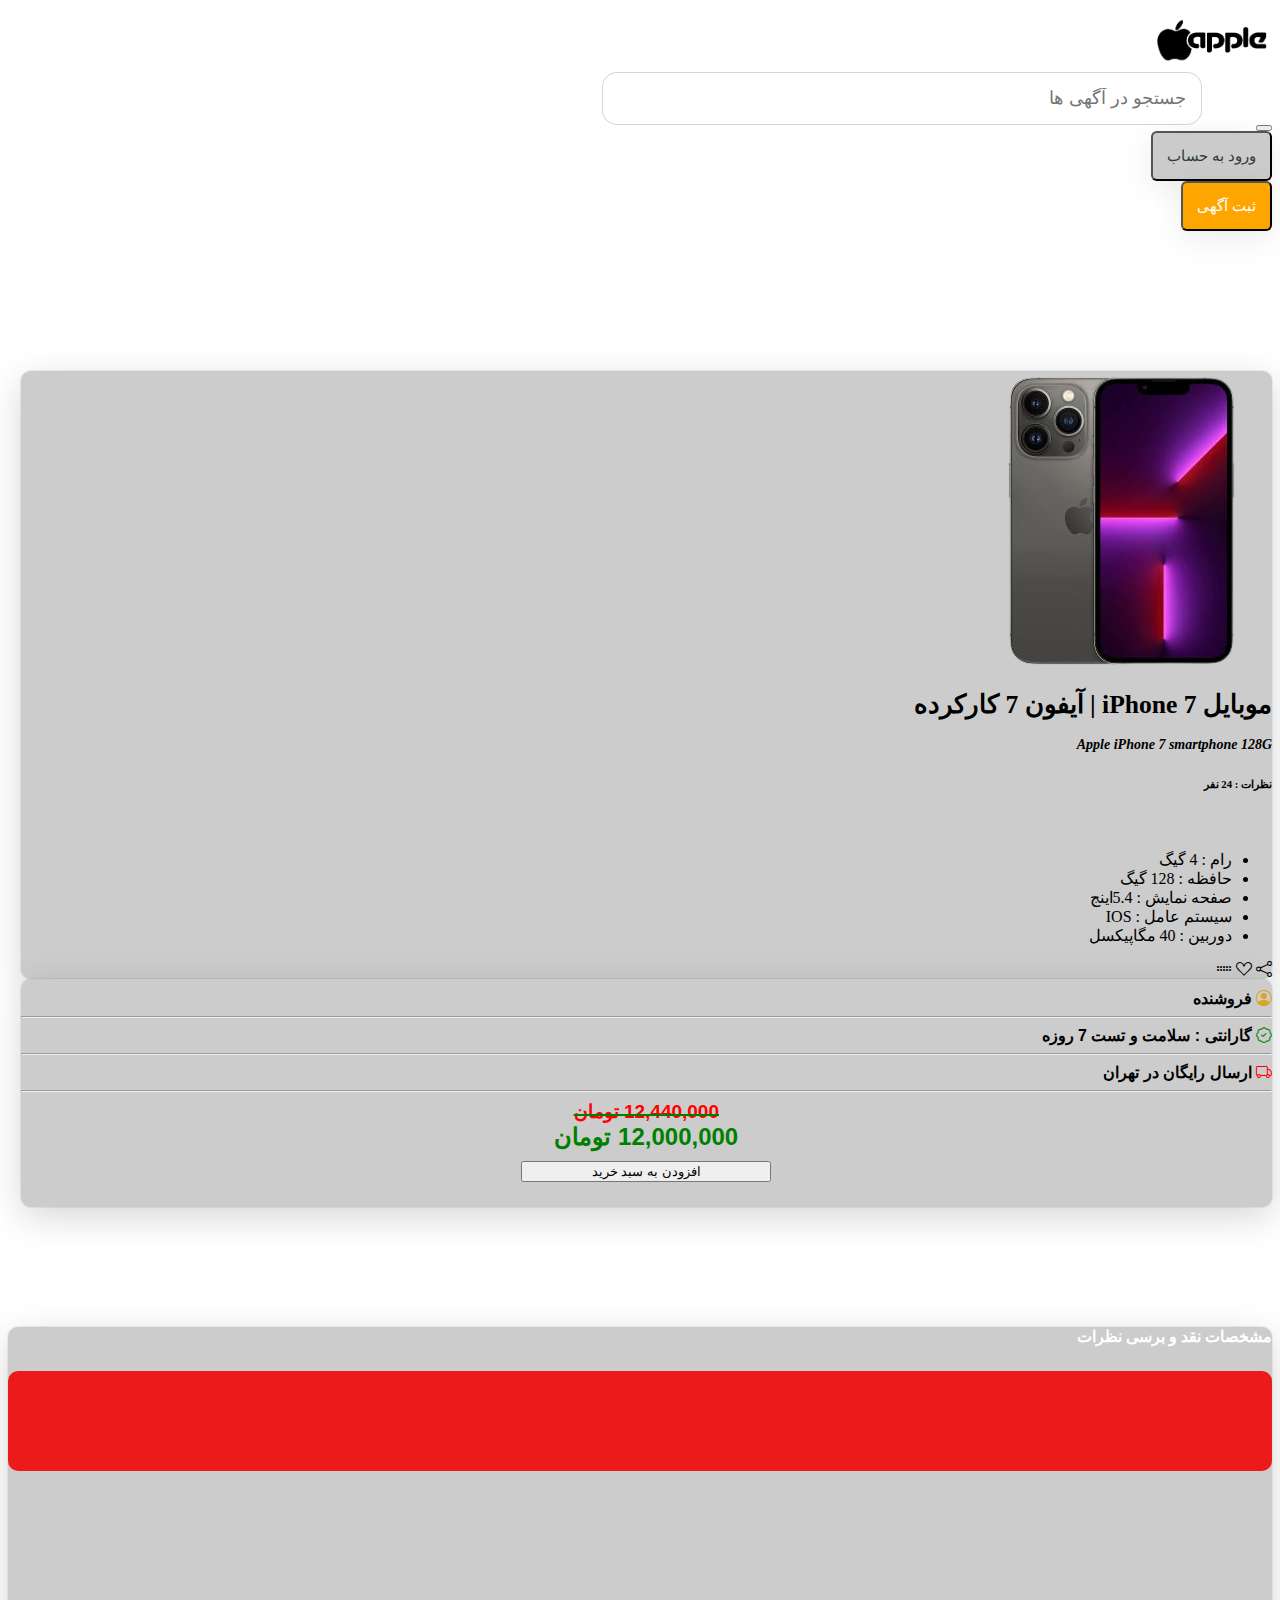
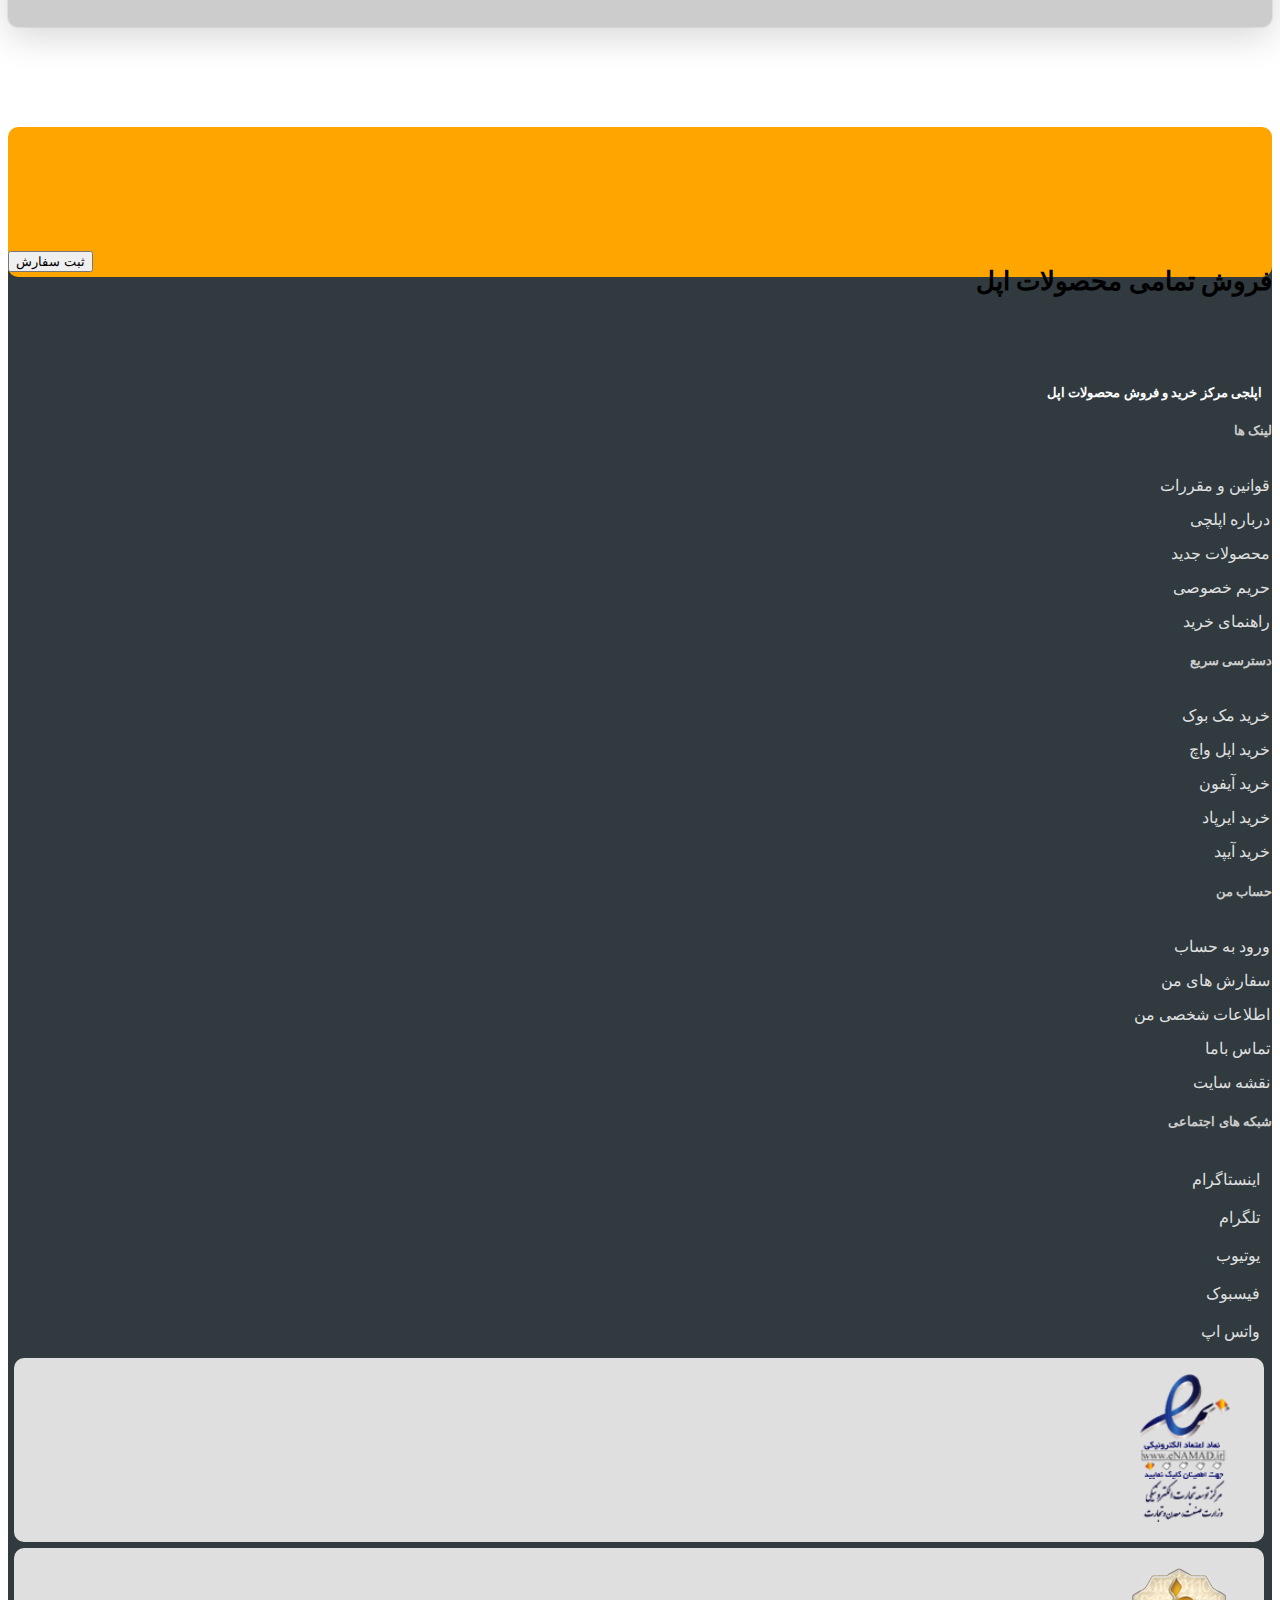
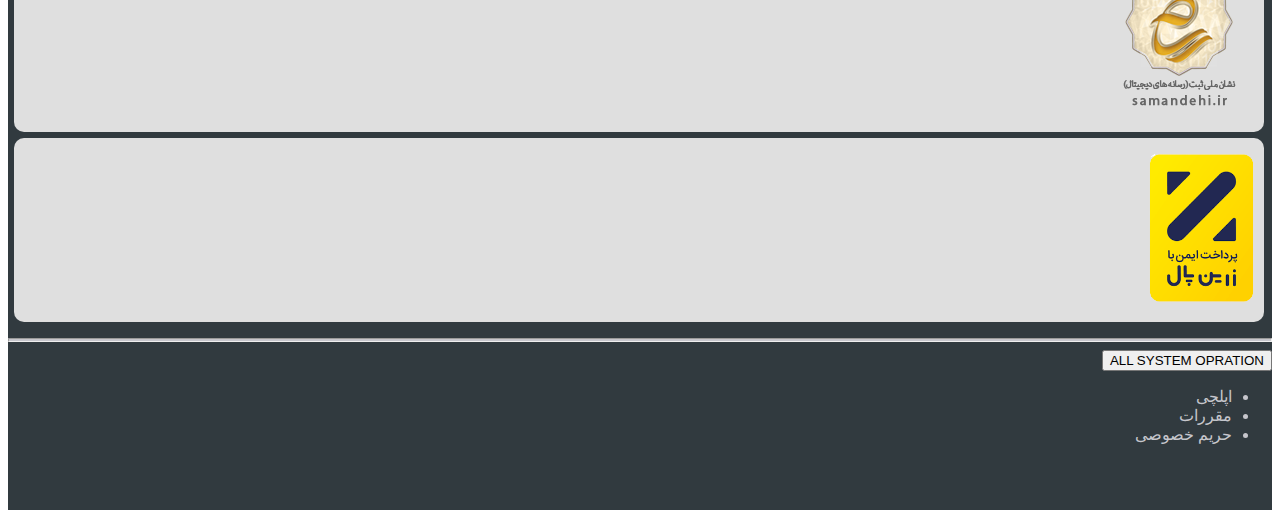
==== pages/product.html @ ddeffa39 "Product Page" ====
<html lang="en" dir="rtl">

<head>
    <meta charset="UTF-8">
    <meta name="viewport" content="width=device-width, initial-scale=1.0">
    <title>Document</title>
    <link href="https://cdn.jsdelivr.net/npm/bootstrap@5.0.2/dist/css/bootstrap.min.css" rel="stylesheet"
        integrity="sha384-EVSTQN3/azprG1Anm3QDgpJLIm9Nao0Yz1ztcQTwFspd3yD65VohhpuuCOmLASjC" crossorigin="anonymous">
    <link rel="stylesheet" href="../style.css">
</head>

<body>
    <div class="container">
        <header>
            <nav class="navbar fixed-top navbar-expand-lg bg-white  navbar-light  px-0 py-3  ">
                <div class="container-xl">

                    <a class="navbar-brand" href="#">
                        <img src="../assets/img/Capture-removebg-preview.png" width="120" class="h-8" alt="...">
                    </a>
                    <div class="mr-5 d-lg-block d-md-block d-none "><input type="search "
                            placeholder="جستجو در آگهی ها " style="width: 600px ; margin-right: 70px"></div>

                    <button class="navbar-toggler" type="button" data-bs-toggle="collapse"
                        data-bs-target="#navbarCollapse" aria-controls="navbarCollapse" aria-expanded="false"
                        aria-label="Toggle navigation">
                        <span class="navbar-toggler-icon"></span>
                    </button>

                    <div class="collapse navbar-collapse" id="navbarCollapse">

                        <div class="navbar-nav mx-lg-auto">

                        </div>

                        <div class="navbar-nav ms-lg-2">
                            <button href="#" class="btn  w-full w-lg-auto login-button " style="padding: 14px">
                                ورود به حساب
                            </button>
                        </div>

                        <div class="navbar-nav pe-3">
                            <button href="#" class="btn   w-full w-lg-auto order-button" style="padding: 14px">
                                ثبت آگهی
                            </button>
                        </div>
                    </div>
                </div>
            </nav>
        </header>
        <section class="Information-Device">
            <div class="row justify-content-between mt-3">
                <div class="col-lg-8 Information-Device-Pics me-2 ">
                    <div class="row mt-3">
                        <div class="col-lg-4">
                            <img style="cursor: pointer" src="../assets/img/apple7-removebg-preview.png"
                                class="img-fluid">
                            <br>
                            <div class="row">
                                <!-- <img style="cursor: pointer" src="../assets/img/apple7-removebg-preview.png">
                            <img style="cursor: pointer" src="../assets/img/apple7-removebg-preview.png">
                            <img style="cursor: pointer" src="../assets/img/apple7-removebg-preview.png">
                            <img style="cursor: pointer" src="../assets/img/apple7-removebg-preview.png"> -->

                            </div>
                        </div>
                        <div class="col-lg-6 title">
                            <h1>موبایل iPhone 7 | آیفون 7 کارکرده </h1>
                            <small>Apple iPhone 7 smartphone 128G </small>
                            <h6>نظرات : 24 نفر</h6>
                            <br />
                            <ul>
                                <li>رام : 4 گیگ </li>
                                <li> حافظه : 128 گیگ </li>
                                <li> صفحه نمایش : 5.4اینج </li>
                                <li>سیستم عامل : IOS </li>
                                <li>دوربین : 40 مگاپیکسل </li>
                            </ul>
                        </div>
                        <div class="col-lg-2">
                            <div class="d-flex mt-3">
                                <i class="bi bi-share ms-3"></i>
                                <i class="bi bi-suit-heart ms-3"></i>
                                <i class="bi bi-grip-horizontal"></i>
                            </div>
                        </div>
                    </div>
                </div>
                <div class="col-lg-3 Information-Device-Price">
                    <i style="color: goldenrod;" class="bi bi-person-circle"></i>
                    <span>فروشنده</span>
                    <br />
                    <hr />
                    <i style="color: green;" class="bi bi-patch-check"></i>
                    گارانتی : سلامت و تست 7 روزه
                    <hr />
                    <i class="bi bi-truck" style="color: red;"></i>
                    ارسال رایگان در تهران
                    <hr />
                    <div class="area-price">
                        <del>
                            <spa class="offer">12,440,000 تومان</spa>
                        </del>
                        <br>
                        <span>12,000,000 تومان</span>
                    </div>
                    <div class="add-basket">
                        <button class="btn btn-success">افزودن به سبد خرید</button>
                    </div>

                </div>
            </div>


        </section>
        <section class="instruction-product">
            <div class="container">
                <div class="d-flex justify-content-start">
                    <a class="nav-link">مشخصات</a>
                    <a class="nav-link">نقد و برسی</a>
                    <a class="nav-link">نظرات </a>
                </div>
                <div class="Section-Data"></div>
            </div>
        </section>
    </div>
    <footer>
        <div class="container">
            <div class="FooterBox justify-content-center">
                <div class="FooterBoxText container ">
                    <div class="col pe-5">
                        <div class="d-flex">
                            <i class="fab fa-apple" style="font-size: 35px ;padding-left: 10px ; color: #FFF ;"></i>
                            <h5>فروش تمامی محصولات اپل </h5>

                        </div>



                    </div>
                    <div class="col"></div>


                    <div class="col ps-5" style="text-align: end;">

                        <button class="btn btn-dark btn-lg">ثبت سفارش</button>
                    </div>
                </div>

            </div>

            <div class="container">
                <h5 style="padding-top: 6px ; padding-right: 10px; color: #FFFF;">
                    
                    اپلجی مرکز خرید و فروش محصولات اپل
                </h5>
            </div>
            <div class="row list-footer mt-5 mb-5 ">
                <div class="col-lg-2">
                    <h5>لینک ها </h5>
                    <ul>
                        <li>قوانین و مقررات</li>
                        <li>درباره اپلچی</li>
                        <li>محصولات جدید</li>
                        <li>حریم خصوصی</li>
                        <li>راهنمای خرید</li>
                    </ul>
                </div>
                <div class="col-lg-2">
                    <h5>دسترسی سریع</h5>
                    <ul>
                        <li>خرید مک بوک</li>
                        <li>خرید اپل واچ</li>
                        <li>خرید آیفون</li>
                        <li>خرید ایرپاد</li>
                        <li>خرید آیپد</li>
                    </ul>
                </div>
                <div class="col-lg-2">
                    <h5>حساب من</h5>
                    <ul>
                        <li>ورود به حساب</li>
                        <li>سفارش های من</li>
                        <li>اطلاعات شخصی من</li>
                        <li>تماس باما</li>
                        <li>نقشه سایت</li>
                    </ul>
                </div>
                <div class="col-lg-2">
                    <h5>شبکه های اجتماعی</h5>
                    <ul>
                        <li><i class="pe-2 fab fa-instagram"></i>اینستاگرام</li>
                        <li><i class="pe-2 fab fa-telegram"></i>تلگرام</li>
                        <li><i class="pe-2 fab fa-youtube"></i>یوتیوب</li>
                        <li><i class="pe-2 fab fa-facebook"></i>فیسبوک</li>
                        <li><i class="pe-2 fab fa-whatsapp"></i>واتس اپ</li>
                    </ul>
                </div>

                <div class="col-lg-2">

                    <ul class="d-flex namad-Footer">
                        <li><img src="/assets/img/namad.png" ></li>
                        <li><img src="/assets/img/samandehi.png" ></li>
                        <li><img src="/assets/img/download-removebg-preview.png"></li>
                        
                    </ul>
                </div>
            </div>



        </div>
        <hr style="height: 2px ; background-color: #c6c6cc">
        <div class="container">
            <div class="row align-content-end justify-content-between">
                <div class="col">
                    <button class="btn btn-outline-secondary rounded-3">ALL SYSTEM OPRATION</button>
                </div>
                <div class="col">

                </div>
                <div class="col">
                    <ul class="nav">
                        <li class="ps-5" style="color: #c6c6cc">اپلچی </li>
                        <li class="ps-5" style="color: #c6c6cc">مقررات</li>
                        <li class="ps-5" style="color: #c6c6cc">حریم خصوصی</li>
                    </ul>
                </div>
            </div>
        </div>
    </footer>


</body>
<script src="https://cdn.jsdelivr.net/npm/bootstrap@5.0.2/dist/js/bootstrap.bundle.min.js"
    integrity="sha384-MrcW6ZMFYlzcLA8Nl+NtUVF0sA7MsXsP1UyJoMp4YLEuNSfAP+JcXn/tWtIaxVXM"
    crossorigin="anonymous"></script>
<script src="https://cdn.jsdelivr.net/npm/@popperjs/core@2.9.2/dist/umd/popper.min.js"
    integrity="sha384-IQsoLXl5PILFhosVNubq5LC7Qb9DXgDA9i+tQ8Zj3iwWAwPtgFTxbJ8NT4GN1R8p"
    crossorigin="anonymous"></script>
<script src="https://cdn.jsdelivr.net/npm/bootstrap@5.0.2/dist/js/bootstrap.min.js"
    integrity="sha384-cVKIPhGWiC2Al4u+LWgxfKTRIcfu0JTxR+EQDz/bgldoEyl4H0zUF0QKbrJ0EcQF"
    crossorigin="anonymous"></script>

</html>
---- style.css ----
@import url("https://cdn.jsdelivr.net/npm/bootstrap-icons@1.11.3/font/bootstrap-icons.min.css");
@font-face {
  font-family: "iransans";
  src: url("assets/fonts/sans/WebFonts/IRANSans-Light-web.eot");
}
body {
  font-family: "iransans" !important;
}

header nav {
  transition: 0.4s;
}
header nav input {
  border: rgba(204, 204, 204, 0.8) 1px solid;
  border-radius: 15px;
  padding: 15px;
  text-align: right;
  font-size: 17.5px;
  font-weight: 500;
}
header nav input:focus {
  border: none;
  outline: none;
}
header nav .login-button {
  background-color: #cbcbcb;
  border-radius: 6px;
  font-weight: 500;
  font-size: 15px;
  color: #313a3f;
  box-shadow: 0px 0px 1px rgba(0, 0, 0, 0.12), 0px 8px 32px rgba(0, 0, 0, 0.08);
}
header nav .login-button:hover {
  color: black !important;
}
header nav .order-button {
  background-color: orange;
  border-radius: 6px;
  color: #FFFFFF !important;
  font-weight: 500;
  font-size: 15px;
  box-shadow: 0px 0px 1px rgba(0, 0, 0, 0.12), 0px 8px 32px rgba(0, 0, 0, 0.08);
  transition: all 1.5s;
}
header nav .order-button:hover {
  background-color: #34e89e;
  color: black !important;
}
header .Category {
  margin-bottom: 15px;
}
header .Category .header-Category {
  height: 50px;
  color: #FFF;
  background-color: #171717;
  border: 1px solid rgba(238, 238, 238, 0.9333333333);
  text-align: center;
  padding: 10px;
  transition: all 1s;
}
header .Category .header-Category:hover {
  background-color: #ed1a1c;
  cursor: pointer;
}
header .Category .header-Category i {
  color: #FFF;
}

article .slider-top .swiper-slide img {
  border-radius: 10px;
}
article .Category-Mac {
  background-color: #ebebeb;
  padding-top: 25px;
}
article .Category-Mac .swiper-slide .card {
  border-radius: 8px;
  box-shadow: 0px 0px 1px rgba(0, 0, 0, 0.12), 0px 8px 32px rgba(0, 0, 0, 0.08);
  padding-top: 30px;
  height: 460px;
  padding-bottom: 15px;
  cursor: pointer;
}
article .Category-Mac .swiper-slide .card .card-header button {
  right: 6px;
  position: absolute;
  border-radius: 50%;
  margin-top: 1px;
  font-size: 16px;
  padding: 8px;
}
article .Category-Mac .swiper-slide .card .card-body {
  text-align: center;
}
article .Category-Mac .swiper-slide .card .card-body span {
  font-weight: bold;
  font-size: 18.5px;
  color: #ed1a1c;
}
article .Category-Mac .Header-Title {
  margin-bottom: 25px;
  width: 100%;
  height: 60px;
  padding: 10px 0 0;
  position: relative;
  overflow: hidden;
  z-index: 10;
  display: flex;
  align-items: center;
}
article .Category-Mac .Header-Title span {
  flex-grow: 1;
  height: 2px;
  background: rgba(255, 238, 255, 0.9333333333);
  margin-top: 4px;
  background-color: gray;
}
article .Category-Mac .Header-Title h3 {
  font-weight: 600;
  font-size: 23px;
  margin-top: 8px;
  width: auto;
  height: 100%;
  display: flex;
  align-items: center;
  padding-left: 15px;
  color: #0f3443;
}
article .Banner-Ads img {
  border-radius: 15px;
}
article .Category-Iphone .swiper-slide .card {
  border-radius: 8px;
  box-shadow: 0px 0px 1px rgba(0, 0, 0, 0.12), 0px 8px 32px rgba(0, 0, 0, 0.08);
  padding-top: 30px;
  height: 460px;
  padding-bottom: 15px;
  cursor: pointer;
}
article .Category-Iphone .swiper-slide .card .card-header button {
  right: 6px;
  position: absolute;
  border-radius: 50%;
  margin-top: 1px;
  font-size: 16px;
  padding: 8px;
}
article .Category-Iphone .swiper-slide .card .card-body {
  text-align: center;
}
article .Category-Iphone .swiper-slide .card .card-body span {
  font-weight: bold;
  font-size: 18.5px;
  color: #ed1a1c;
}
article .Category-Iphone .Header-Title {
  margin-bottom: 25px;
  width: 100%;
  height: 60px;
  padding: 10px 0 0;
  position: relative;
  overflow: hidden;
  z-index: 10;
  display: flex;
  align-items: center;
}
article .Category-Iphone .Header-Title span {
  flex-grow: 1;
  height: 2px;
  background: rgba(255, 238, 255, 0.9333333333);
  margin-top: 4px;
  background-color: gray;
}
article .Category-Iphone .Header-Title h3 {
  font-weight: 600;
  font-size: 23px;
  margin-top: 8px;
  width: auto;
  height: 100%;
  display: flex;
  align-items: center;
  padding-left: 15px;
  color: #0f3443;
}
article .Category-Airpad .swiper-slide .card {
  border-radius: 8px;
  box-shadow: 0px 0px 1px rgba(0, 0, 0, 0.12), 0px 8px 32px rgba(0, 0, 0, 0.08);
  padding-top: 30px;
  height: 460px;
  padding-bottom: 15px;
  cursor: pointer;
}
article .Category-Airpad .swiper-slide .card .card-header button {
  right: 6px;
  position: absolute;
  border-radius: 50%;
  margin-top: 1px;
  font-size: 16px;
  padding: 8px;
}
article .Category-Airpad .swiper-slide .card .card-body {
  text-align: center;
}
article .Category-Airpad .swiper-slide .card .card-body span {
  font-weight: bold;
  font-size: 18.5px;
  color: #ed1a1c;
}
article .Category-Airpad .Header-Title {
  margin-bottom: 25px;
  width: 100%;
  height: 60px;
  padding: 10px 0 0;
  position: relative;
  overflow: hidden;
  z-index: 10;
  display: flex;
  align-items: center;
}
article .Category-Airpad .Header-Title span {
  flex-grow: 1;
  height: 2px;
  background: rgba(255, 238, 255, 0.9333333333);
  margin-top: 4px;
  background-color: gray;
}
article .Category-Airpad .Header-Title h3 {
  font-weight: 600;
  font-size: 23px;
  margin-top: 8px;
  width: auto;
  height: 100%;
  display: flex;
  align-items: center;
  padding-left: 15px;
  color: #0f3443;
}
article .Category-Ipad .swiper-slide .card {
  border-radius: 8px;
  box-shadow: 0px 0px 1px rgba(0, 0, 0, 0.12), 0px 8px 32px rgba(0, 0, 0, 0.08);
  padding-top: 30px;
  height: 460px;
  padding-bottom: 15px;
  cursor: pointer;
}
article .Category-Ipad .swiper-slide .card .card-header button {
  right: 6px;
  position: absolute;
  border-radius: 50%;
  margin-top: 1px;
  font-size: 16px;
  padding: 8px;
}
article .Category-Ipad .swiper-slide .card .card-body {
  text-align: center;
}
article .Category-Ipad .swiper-slide .card .card-body span {
  font-weight: bold;
  font-size: 18.5px;
  color: #ed1a1c;
}
article .Category-Ipad .Header-Title {
  margin-bottom: 25px;
  width: 100%;
  height: 60px;
  padding: 10px 0 0;
  position: relative;
  overflow: hidden;
  z-index: 10;
  display: flex;
  align-items: center;
}
article .Category-Ipad .Header-Title span {
  flex-grow: 1;
  height: 2px;
  background: rgba(255, 238, 255, 0.9333333333);
  margin-top: 4px;
  background-color: gray;
}
article .Category-Ipad .Header-Title h3 {
  font-weight: 600;
  font-size: 23px;
  margin-top: 8px;
  width: auto;
  height: 100%;
  display: flex;
  align-items: center;
  padding-left: 15px;
  color: #0f3443;
}
article .Blog .center-Side {
  margin-top: 10px;
}
article .Blog .center-Side img {
  width: 100%;
  height: 475px;
  border-radius: 10px;
}
article .Blog .center-Side .datalist-img {
  position: relative;
  top: -25%;
  color: #FFF;
  font-weight: 700;
}
article .Blog .center-Side .datalist-img h4 {
  font-size: 26px;
}
article .Blog .card,
article .Blog .card-body,
article .Blog .card-header {
  border: none;
  background: white;
  text-align: right;
  font-size: 17px;
  font-weight: 700;
}
article .Blog .card img,
article .Blog .card-body img,
article .Blog .card-header img {
  width: 100%;
  height: 180px;
  border-radius: 10px;
}

footer {
  height: -moz-max-content;
  height: max-content;
  padding-bottom: 50px;
  background-color: #313a3f;
  position: relative;
  bottom: 0;
}
@media screen and (max-width: 600px) {
  footer .FooterBox {
    height: -moz-max-content;
    height: max-content;
  }
}
footer .FooterBox {
  background-color: orange;
  height: 150px;
  width: 100%;
  position: relative;
  top: -80px;
  border-radius: 10px;
  margin-right: 0px;
  margin-top: 180px;
}
footer .FooterBox .FooterBoxText {
  position: relative;
  display: flex;
  justify-content: space-between;
  align-items: center;
  top: 37%;
}
footer .FooterBox .FooterBoxText h5 {
  font-weight: bold;
  font-size: 26px;
}
footer .list-footer {
  text-align: center;
}
footer .list-footer .namad-Footer li {
  background-color: #dfdfdf;
  margin: 6px;
  border-radius: 10px;
  cursor: pointer;
}
footer .list-footer .namad-Footer li:hover {
  background-color: #939ca1;
}
footer .list-footer .namad-Footer li img {
  padding-left: 10px;
  padding-right: 10px;
  padding-bottom: 15px;
  -o-object-fit: cover;
     object-fit: cover;
  height: 150px;
}
footer .list-footer h5 {
  color: #cbcbcb;
  text-align: right;
}
footer .list-footer ul {
  list-style: none;
  margin-right: -38px;
}
footer .list-footer ul li {
  color: rgba(238, 238, 238, 0.9333333333);
  padding-top: 15px;
  text-align: right;
}
footer .list-footer ul li i {
  padding-left: 10px;
  font-size: 20px;
}

.swiper-button-next,
.swiper-button-prev {
  background-color: #FFF;
  box-shadow: 0.5px 1px 7px black;
  height: -moz-max-content;
  height: max-content;
  width: -moz-max-content;
  width: max-content;
  border-radius: 50%;
  padding: 24px;
  color: #34e89e;
  font-size: 10px;
  color: black !important;
}

.swiper-rtl .swiper-button-prev:after {
  font-size: 18px;
  font-weight: bold;
}

.swiper-rtl .swiper-button-next:after {
  font-size: 18px;
  font-weight: bold;
}

.Information-Device {
  height: -moz-max-content;
  height: max-content;
  max-width: 99%;
  display: block;
  margin-top: 140px;
}

.Information-Device-Pics {
  background-color: #CCC;
  box-shadow: rgba(0, 0, 0, 0.16) 0px 10px 36px 0px, rgba(0, 0, 0, 0.06) 0px 0px 0px 1px;
  border-radius: 10px;
}
.Information-Device-Pics .title h1 {
  font-size: 1.6em;
}
.Information-Device-Pics .title small {
  text-align: center;
  font-size: 14px;
  font-weight: 600;
  text-shadow: #313a3f;
  font-style: italic;
}

.Information-Device-Price {
  padding-top: 10px;
  background-color: #CCC;
  box-shadow: rgba(0, 0, 0, 0.16) 0px 10px 36px 0px, rgba(0, 0, 0, 0.06) 0px 0px 0px 1px;
  border-radius: 10px;
  height: -moz-max-content;
  height: max-content;
  font-weight: bold;
  font-family: sans-serif;
}
.Information-Device-Price .area-price {
  font-size: 24px;
  font-weight: bold;
  font-family: sans-serif;
  text-align: center;
  color: green;
}
.Information-Device-Price .area-price .offer {
  font-size: 19px;
  color: red;
}
.Information-Device-Price .add-basket {
  display: flex;
  justify-content: center;
  align-items: center;
  margin: auto;
  padding-bottom: 25px;
  margin-top: 10px;
}
.Information-Device-Price .add-basket .btn {
  width: 250px;
}

.instruction-product {
  margin-top: 120px;
  width: 100%;
  height: 300px;
  background-color: #CCC;
  box-shadow: rgba(0, 0, 0, 0.16) 0px 10px 36px 0px, rgba(0, 0, 0, 0.06) 0px 0px 0px 1px;
  border-radius: 10px;
  color: #FFF !important;
}
.instruction-product a {
  color: #FFF !important;
  cursor: pointer;
  transition: all 1.5s;
  font-weight: bold;
}
.instruction-product a:hover {
  border-bottom: 1px solid red;
}
.instruction-product .Section-Data {
  background-color: #ed1a1c;
  height: 100px;
  width: 100%;
  margin-top: 25px;
  margin-bottom: 25px;
  border-radius: 10px;
}/*# sourceMappingURL=style.css.map */
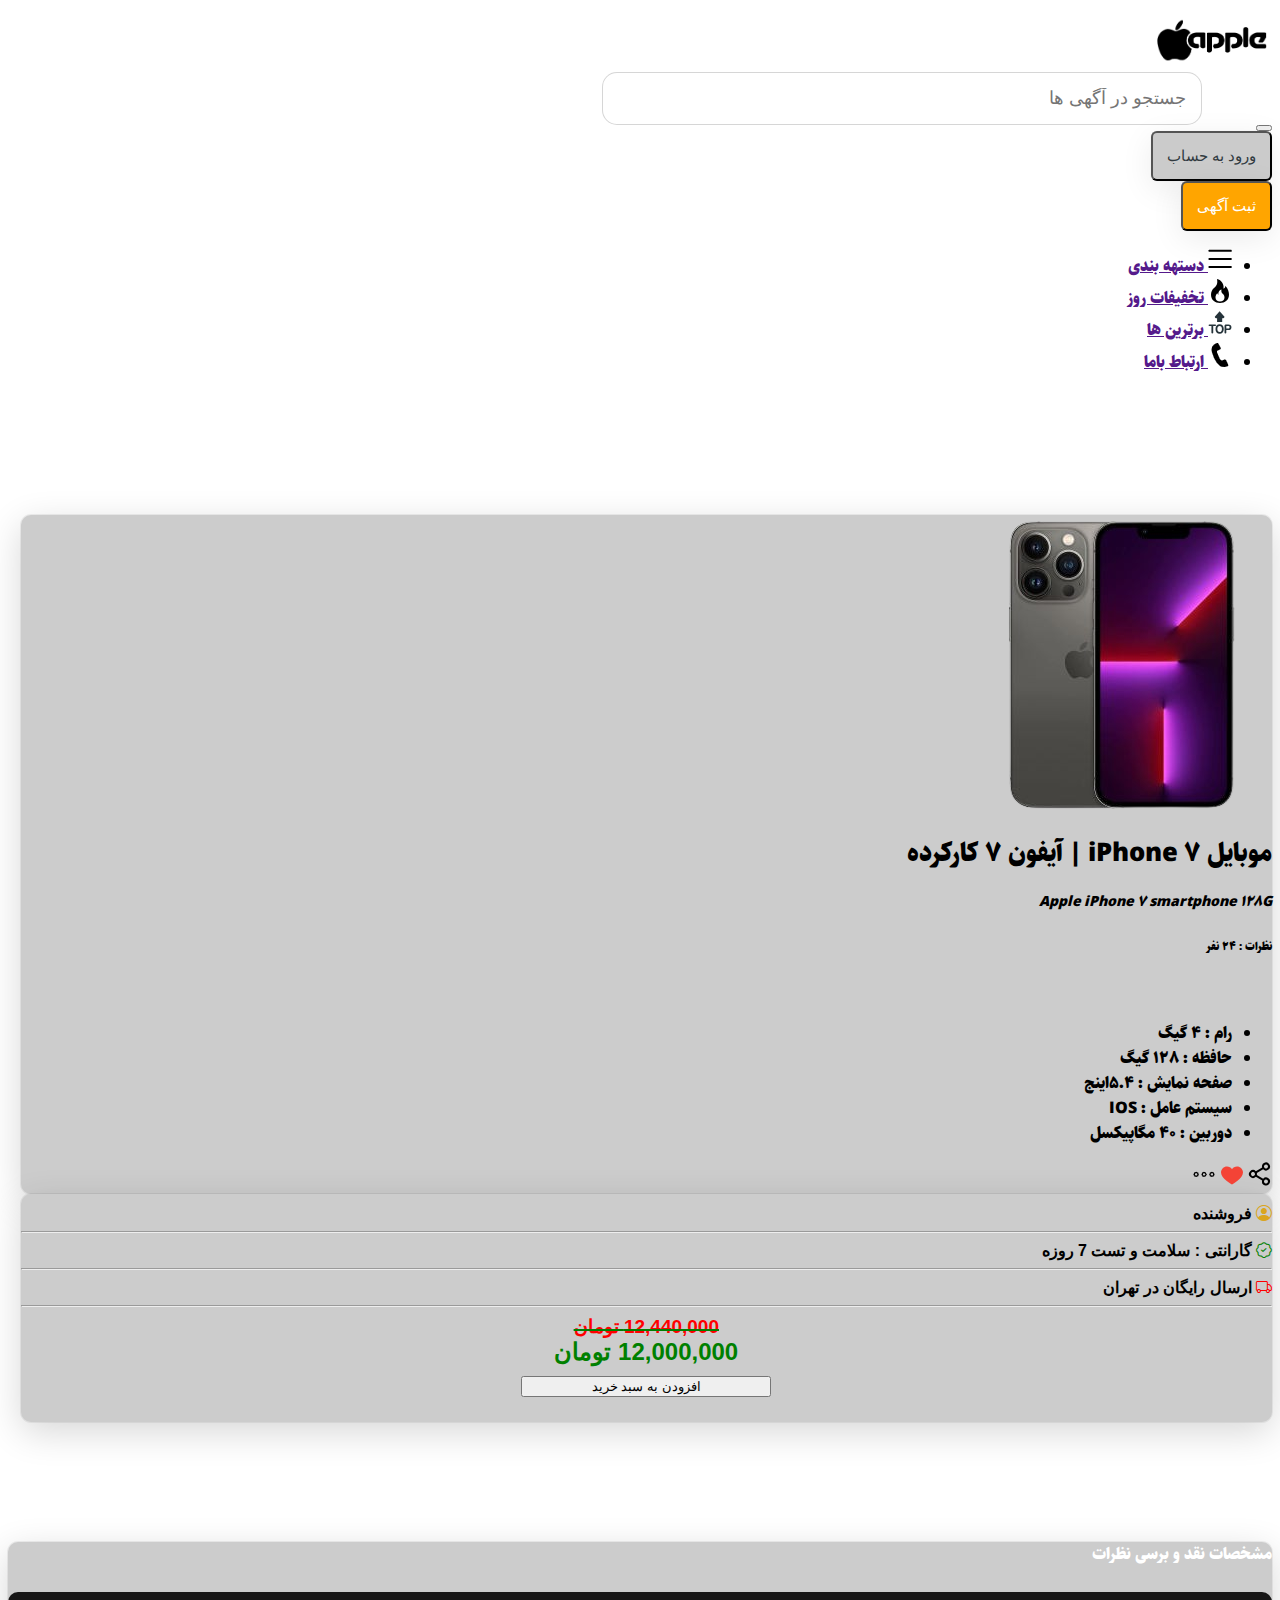
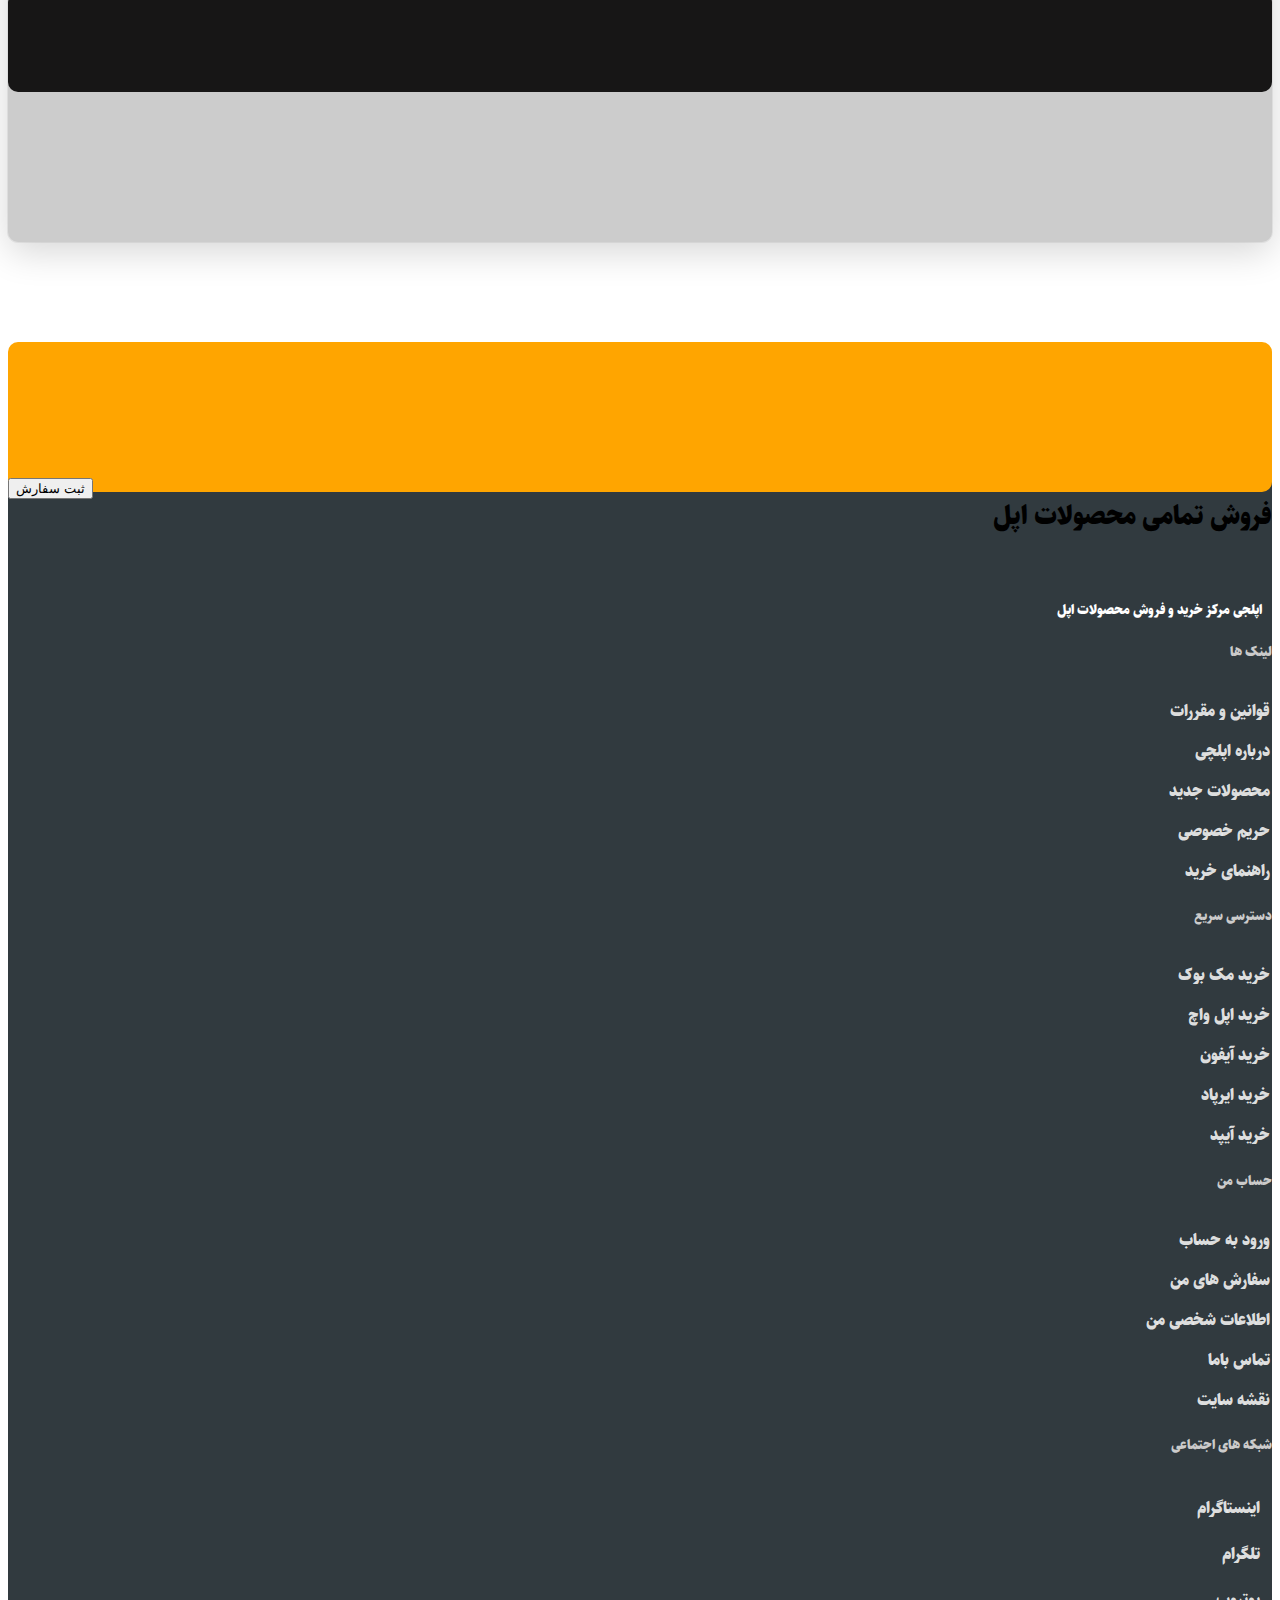
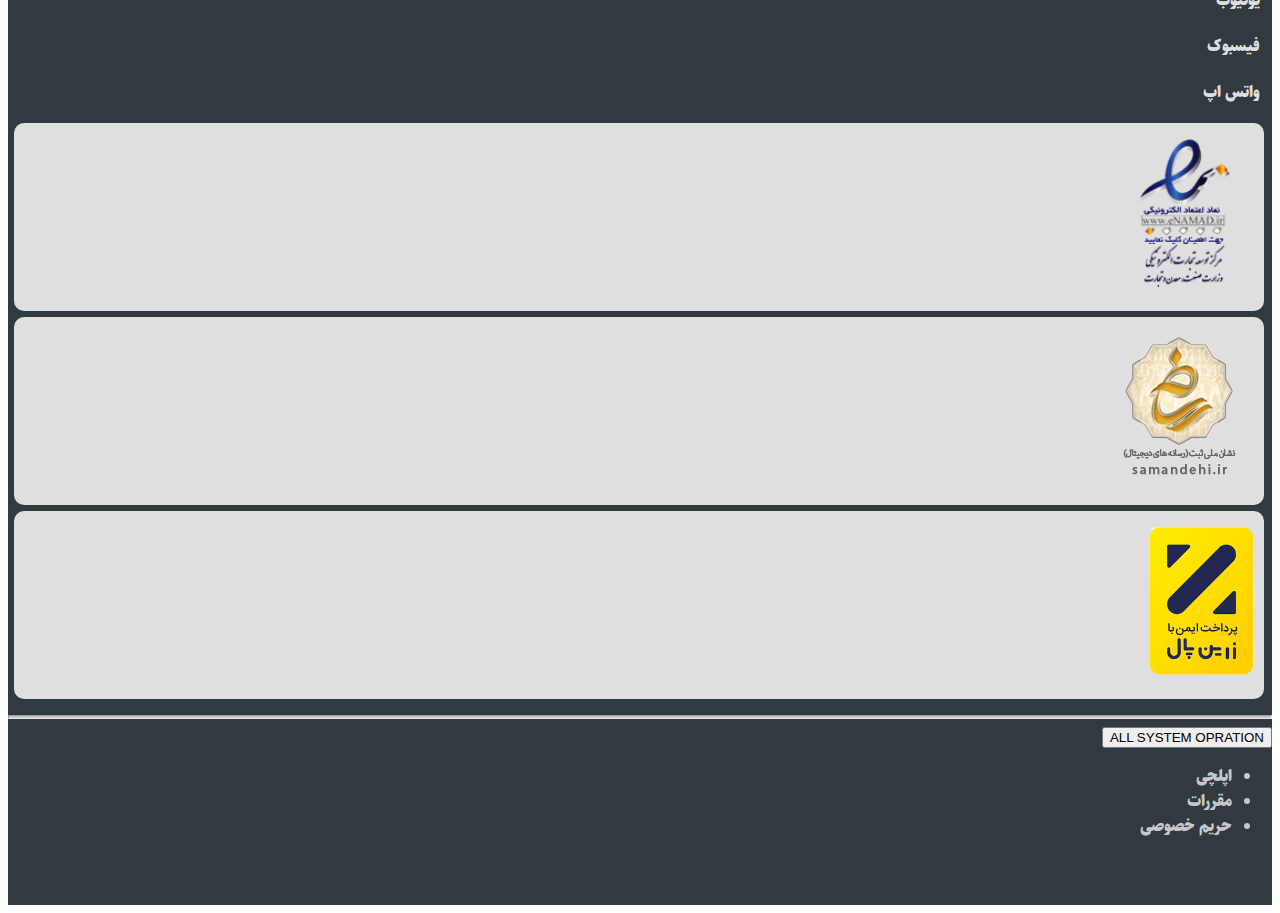
==== commit 953004f8: "Navbar Item" ====
--- a/pages/product.html
+++ b/pages/product.html
@@ -12,11 +12,11 @@
 <body>
     <div class="container">
         <header>
-            <nav class="navbar fixed-top navbar-expand-lg bg-white  navbar-light  px-0 py-3  ">
+            <nav class="navbar  navbar-expand-lg bg-white  navbar-light  px-0 py-3  ">
                 <div class="container-xl">
 
                     <a class="navbar-brand" href="#">
-                        <img src="../assets/img/Capture-removebg-preview.png" width="120" class="h-8" alt="...">
+                        <img src="/assets/img/Capture-removebg-preview.png" width="120" class="h-8" alt="...">
                     </a>
                     <div class="mr-5 d-lg-block d-md-block d-none "><input type="search "
                             placeholder="جستجو در آگهی ها " style="width: 600px ; margin-right: 70px"></div>
@@ -47,7 +47,39 @@
                     </div>
                 </div>
             </nav>
+            <nav class="navbar navbar-expand-lg navbar-light bg-light">
+                <div class="container-xl">
+                    <div class="collapse navbar-collapse" id="navbarSupportedContent">
+                        <ul class="navbar-nav">
+                            <li class="nav-item"><a href="" class="nav-link">
+                                    <img src="/assets/img/menu_16.png" alt="">
+                                    <span class="nav-span"> دستهه بندی</span>
+                                </a></li>
+                            <li class="nav-item"><a href="" class="nav-link">
+                                    <img src="/assets/img/fire_.png" alt="">
+                                    <span class="nav-span"> تخفیفات روز
+                                    </span>
+                                </a> </li>
+                            <li class="nav-item"><a href="" class="nav-link">
+                                    <img src="/assets/img/top-arrow_.png" alt="">
+                                    <span class="nav-span"> برترین ها
+                                    </span>
+                                </a></li>
+                            <li class="nav-item"><a href="" class="nav-link">
+                                    <img src="/assets/img/call_.png" alt="">
+                                    <span class="nav-span"> ارتباط باما
+                                    </span>
+                                </a></li>
+                        </ul>
+
+
+
+                    </div>
+                </div>
+            </nav>
+
         </header>
+
         <section class="Information-Device">
             <div class="row justify-content-between mt-3">
                 <div class="col-lg-8 Information-Device-Pics me-2 ">
@@ -79,9 +111,9 @@
                         </div>
                         <div class="col-lg-2">
                             <div class="d-flex mt-3">
-                                <i class="bi bi-share ms-3"></i>
-                                <i class="bi bi-suit-heart ms-3"></i>
-                                <i class="bi bi-grip-horizontal"></i>
+                                <img src="/assets/img/share_.png" class="ms-2" alt="">
+                                <img src="/assets/img/like_.png" class="ms-2" alt="">
+                                <img src="/assets/img/more_.png" class="ms-2" alt="">
                             </div>
                         </div>
                     </div>
@@ -151,7 +183,7 @@
 
             <div class="container">
                 <h5 style="padding-top: 6px ; padding-right: 10px; color: #FFFF;">
-                    
+
                     اپلجی مرکز خرید و فروش محصولات اپل
                 </h5>
             </div>
@@ -200,10 +232,10 @@
                 <div class="col-lg-2">
 
                     <ul class="d-flex namad-Footer">
-                        <li><img src="/assets/img/namad.png" ></li>
-                        <li><img src="/assets/img/samandehi.png" ></li>
+                        <li><img src="/assets/img/namad.png"></li>
+                        <li><img src="/assets/img/samandehi.png"></li>
                         <li><img src="/assets/img/download-removebg-preview.png"></li>
-                        
+
                     </ul>
                 </div>
             </div>
--- a/style.css
+++ b/style.css
@@ -1,14 +1,17 @@
 @import url("https://cdn.jsdelivr.net/npm/bootstrap-icons@1.11.3/font/bootstrap-icons.min.css");
 @font-face {
-  font-family: "iransans";
-  src: url("assets/fonts/sans/WebFonts/IRANSans-Light-web.eot");
+  font-family: "Trickster";
+  src: local("Trickster"), url("assets/fonts/Sahel-Bold-FD.eot") format("opentype"), url("assets/fonts/Sahel-Black-FD.ttf") format("opentype"), url("assets/fonts/Sahel-FD.woff") format("woff");
 }
 body {
-  font-family: "iransans" !important;
+  font-family: "Trickster" !important;
 }
 
 header nav {
   transition: 0.4s;
+}
+header nav .nav-span {
+  font-family: "Trickster";
 }
 header nav input {
   border: rgba(204, 204, 204, 0.8) 1px solid;
@@ -48,6 +51,7 @@
 }
 header .Category {
   margin-bottom: 15px;
+  color: #000;
 }
 header .Category .header-Category {
   height: 50px;
@@ -496,7 +500,7 @@
   border-bottom: 1px solid red;
 }
 .instruction-product .Section-Data {
-  background-color: #ed1a1c;
+  background-color: #171616;
   height: 100px;
   width: 100%;
   margin-top: 25px;
